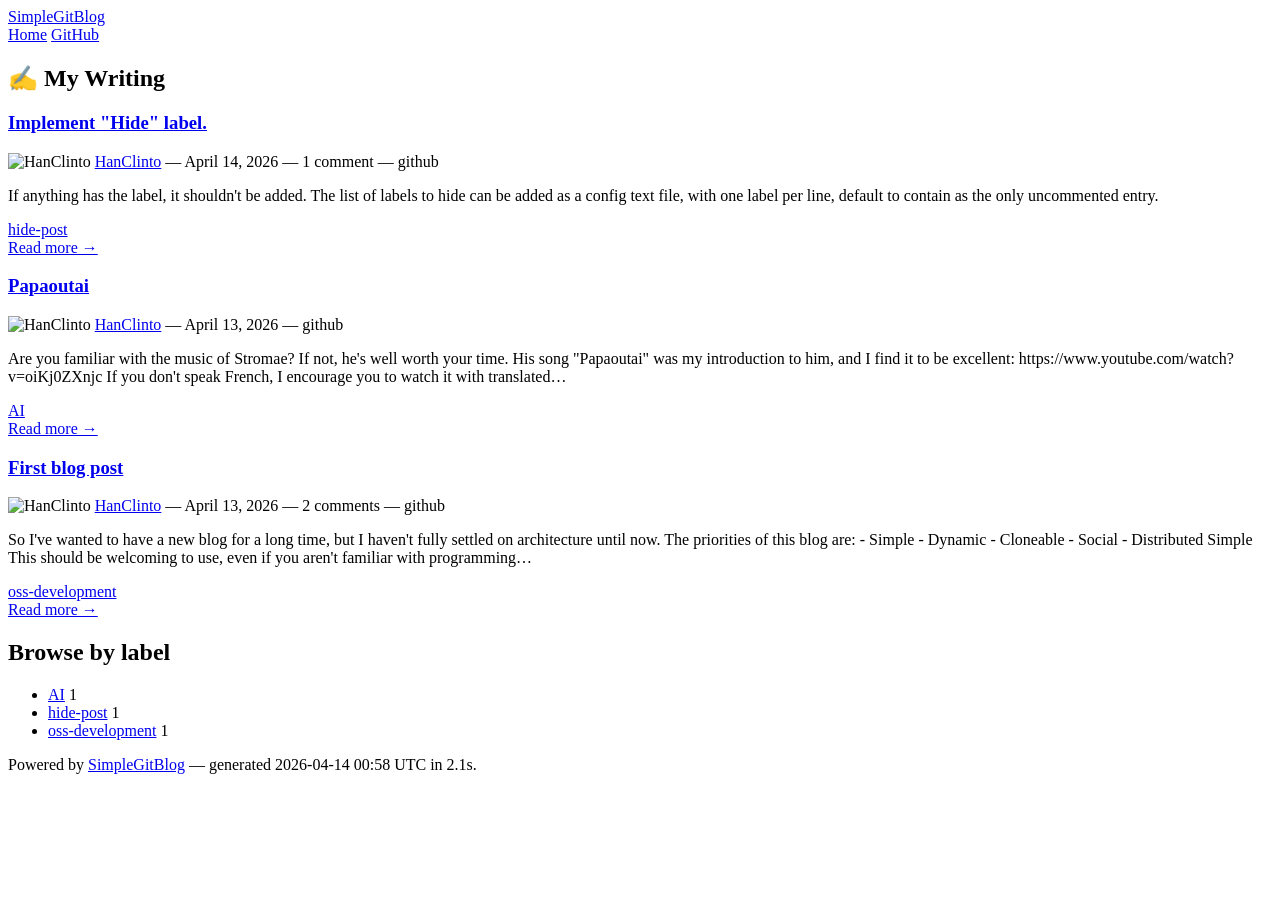
==== index.html @ 9417c986 "deploy: ed0377e9ae3763bf9b1f29ead93279b703f76b34" ====
<!DOCTYPE html>
<html lang="en">
<head>
  <meta charset="UTF-8" />
  <meta name="viewport" content="width=device-width, initial-scale=1.0" />
  <title>SimpleGitBlog &mdash; Blog</title>
  <link rel="icon" type="image/svg+xml" href="/SimpleGitBlog/static/favicon.svg" />
  <link rel="stylesheet" href="/SimpleGitBlog/static/style.css" />
</head>
<body>
  <header class="site-header">
    <div class="container">
      <a href="/SimpleGitBlog/" class="site-title">SimpleGitBlog</a>
      <nav class="site-nav">
        <a href="/SimpleGitBlog/">Home</a>
        <a href="https://github.com/HanClinto/SimpleGitBlog" target="_blank" rel="noopener noreferrer">GitHub</a>
      </nav>
    </div>
  </header>

  <main class="container">
    

  
  <section class="blog-section" id="section-writing">
    <h2 class="section-heading">
      <span class="section-icon" aria-hidden="true">✍️</span>
      My Writing
    </h2>

    
    <article class="post-card post-card--github">
      <h3 class="post-card__title">
        <a href="/SimpleGitBlog/posts/gh-8/">Implement &#34;Hide&#34; label.</a>
      </h3>
      <div class="post-card__meta">
        
        <img class="avatar avatar--small" src="https://avatars.githubusercontent.com/u/796749?v=4" alt="HanClinto" width="24" height="24" />
        
        <a href="https://github.com/HanClinto" target="_blank" rel="noopener noreferrer nofollow">HanClinto</a>
        &mdash;
        <time datetime="2026-04-14T00:44:38+00:00">April 14, 2026</time>
        
        &mdash;
        1 comment
        
        &mdash;
        <span class="source-badge source-badge--github">github</span>
      </div>
      
      <p class="post-card__excerpt">If anything has the label, it shouldn&#39;t be added. The list of labels to hide can be added as a config text file, with one label per line, default to contain as the only uncommented entry.</p>
      
      
      <div class="post-card__labels">
        
        <a href="/SimpleGitBlog/labels/hide-post/" class="label">hide-post</a>
        
      </div>
      
      <a class="post-card__read-more" href="/SimpleGitBlog/posts/gh-8/">Read more &rarr;</a>
    </article>
    
    <article class="post-card post-card--github">
      <h3 class="post-card__title">
        <a href="/SimpleGitBlog/posts/gh-5/">Papaoutai</a>
      </h3>
      <div class="post-card__meta">
        
        <img class="avatar avatar--small" src="https://avatars.githubusercontent.com/u/796749?v=4" alt="HanClinto" width="24" height="24" />
        
        <a href="https://github.com/HanClinto" target="_blank" rel="noopener noreferrer nofollow">HanClinto</a>
        &mdash;
        <time datetime="2026-04-13T23:18:41+00:00">April 13, 2026</time>
        
        &mdash;
        <span class="source-badge source-badge--github">github</span>
      </div>
      
      <p class="post-card__excerpt">Are you familiar with the music of Stromae? If not, he&#39;s well worth your time. His song &#34;Papaoutai&#34; was my introduction to him, and I find it to be excellent: https://www.youtube.com/watch?v=oiKj0ZXnjc If you don&#39;t speak French, I encourage you to watch it with translated…</p>
      
      
      <div class="post-card__labels">
        
        <a href="/SimpleGitBlog/labels/ai/" class="label">AI</a>
        
      </div>
      
      <a class="post-card__read-more" href="/SimpleGitBlog/posts/gh-5/">Read more &rarr;</a>
    </article>
    
    <article class="post-card post-card--github">
      <h3 class="post-card__title">
        <a href="/SimpleGitBlog/posts/gh-2/">First blog post</a>
      </h3>
      <div class="post-card__meta">
        
        <img class="avatar avatar--small" src="https://avatars.githubusercontent.com/u/796749?v=4" alt="HanClinto" width="24" height="24" />
        
        <a href="https://github.com/HanClinto" target="_blank" rel="noopener noreferrer nofollow">HanClinto</a>
        &mdash;
        <time datetime="2026-04-13T22:10:54+00:00">April 13, 2026</time>
        
        &mdash;
        2 comments
        
        &mdash;
        <span class="source-badge source-badge--github">github</span>
      </div>
      
      <p class="post-card__excerpt">So I&#39;ve wanted to have a new blog for a long time, but I haven&#39;t fully settled on architecture until now. The priorities of this blog are: - Simple - Dynamic - Cloneable - Social - Distributed Simple This should be welcoming to use, even if you aren&#39;t familiar with programming…</p>
      
      
      <div class="post-card__labels">
        
        <a href="/SimpleGitBlog/labels/oss-development/" class="label">oss-development</a>
        
      </div>
      
      <a class="post-card__read-more" href="/SimpleGitBlog/posts/gh-2/">Read more &rarr;</a>
    </article>
    
  </section>
  



<aside class="labels-sidebar">
  <h2 class="labels-sidebar__heading">Browse by label</h2>
  <ul class="label-list">
    
    <li>
      <a href="/SimpleGitBlog/labels/ai/" class="label">AI</a>
      <span class="label-count">1</span>
    </li>
    
    <li>
      <a href="/SimpleGitBlog/labels/hide-post/" class="label">hide-post</a>
      <span class="label-count">1</span>
    </li>
    
    <li>
      <a href="/SimpleGitBlog/labels/oss-development/" class="label">oss-development</a>
      <span class="label-count">1</span>
    </li>
    
  </ul>
</aside>


  </main>

  <footer class="site-footer">
    <div class="container">
      <p>
        Powered by <a href="https://github.com/HanClinto/SimpleGitBlog" target="_blank" rel="noopener noreferrer">SimpleGitBlog</a>
        &mdash; generated 2026-04-14 00:58 UTC in 2.1s.
      </p>
    </div>
  </footer>
</body>
</html>
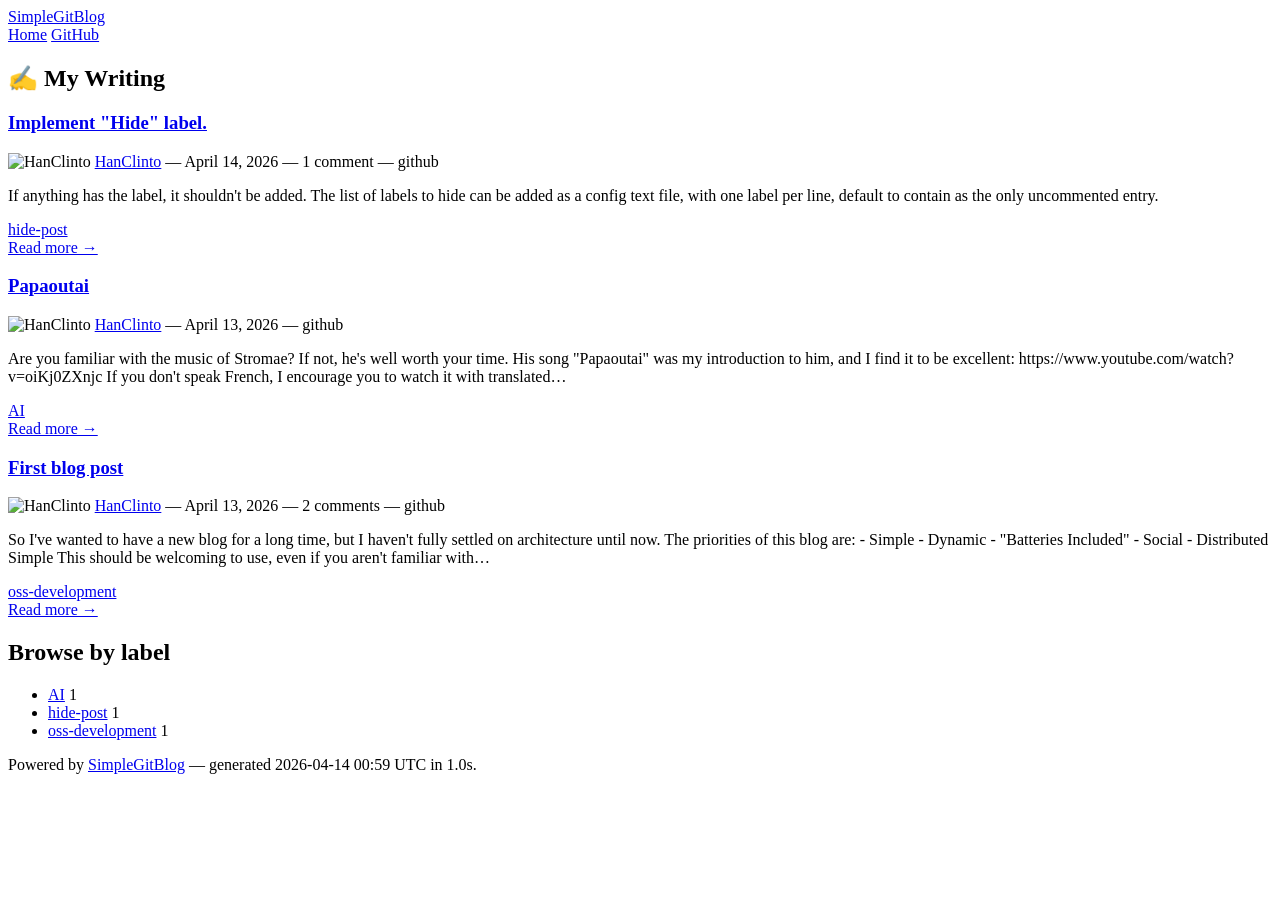
==== commit c3346a78: "deploy: ed0377e9ae3763bf9b1f29ead93279b703f76b34" ====
--- a/index.html
+++ b/index.html
@@ -107,7 +107,7 @@
         <span class="source-badge source-badge--github">github</span>
       </div>
       
-      <p class="post-card__excerpt">So I&#39;ve wanted to have a new blog for a long time, but I haven&#39;t fully settled on architecture until now. The priorities of this blog are: - Simple - Dynamic - Cloneable - Social - Distributed Simple This should be welcoming to use, even if you aren&#39;t familiar with programming…</p>
+      <p class="post-card__excerpt">So I&#39;ve wanted to have a new blog for a long time, but I haven&#39;t fully settled on architecture until now. The priorities of this blog are: - Simple - Dynamic - &#34;Batteries Included&#34; - Social - Distributed Simple This should be welcoming to use, even if you aren&#39;t familiar with…</p>
       
       
       <div class="post-card__labels">
@@ -153,7 +153,7 @@
     <div class="container">
       <p>
         Powered by <a href="https://github.com/HanClinto/SimpleGitBlog" target="_blank" rel="noopener noreferrer">SimpleGitBlog</a>
-        &mdash; generated 2026-04-14 00:58 UTC in 2.1s.
+        &mdash; generated 2026-04-14 00:59 UTC in 1.0s.
       </p>
     </div>
   </footer>
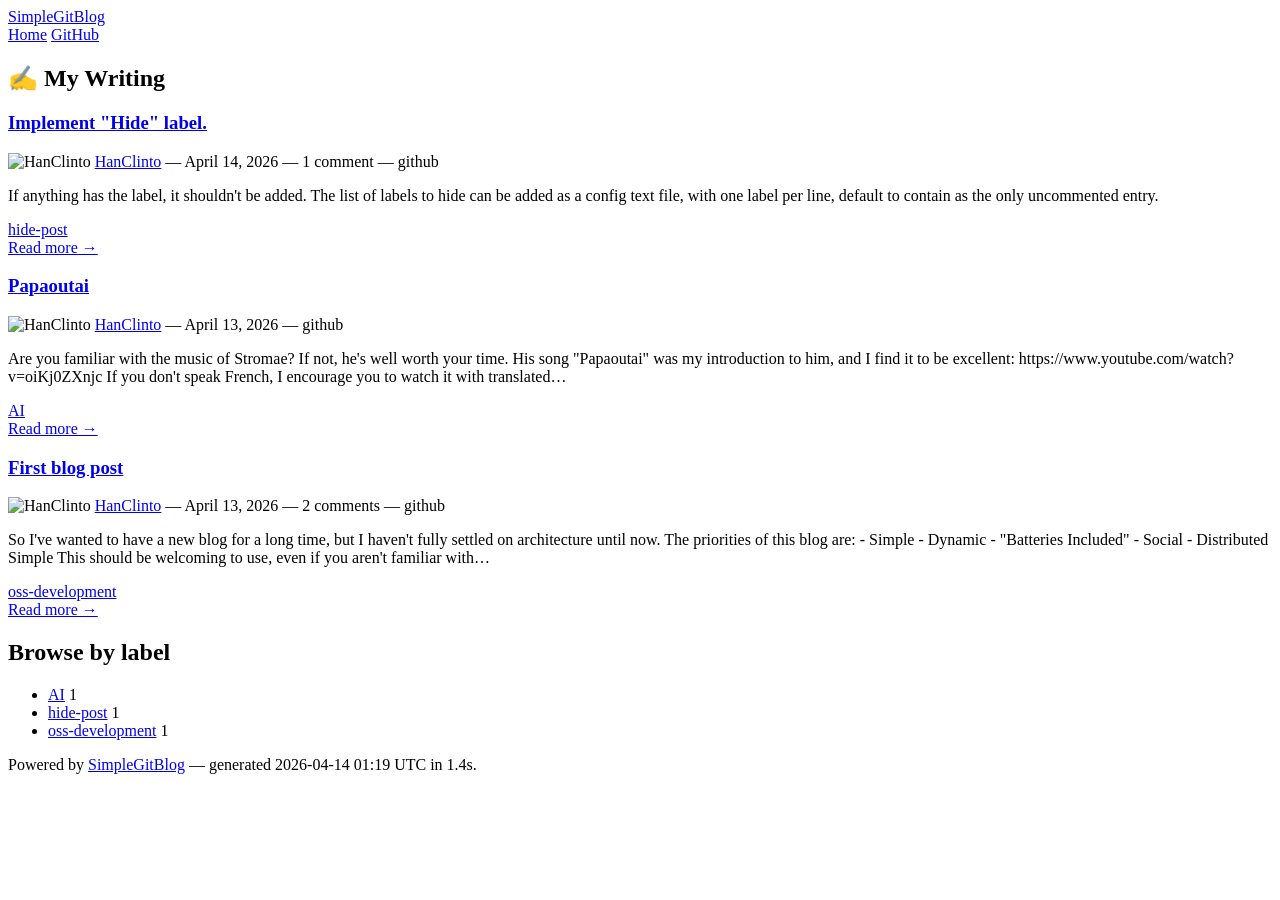
==== commit ca5b289e: "deploy: ed0377e9ae3763bf9b1f29ead93279b703f76b34" ====
--- a/index.html
+++ b/index.html
@@ -153,7 +153,7 @@
     <div class="container">
       <p>
         Powered by <a href="https://github.com/HanClinto/SimpleGitBlog" target="_blank" rel="noopener noreferrer">SimpleGitBlog</a>
-        &mdash; generated 2026-04-14 00:59 UTC in 1.0s.
+        &mdash; generated 2026-04-14 01:19 UTC in 1.4s.
       </p>
     </div>
   </footer>
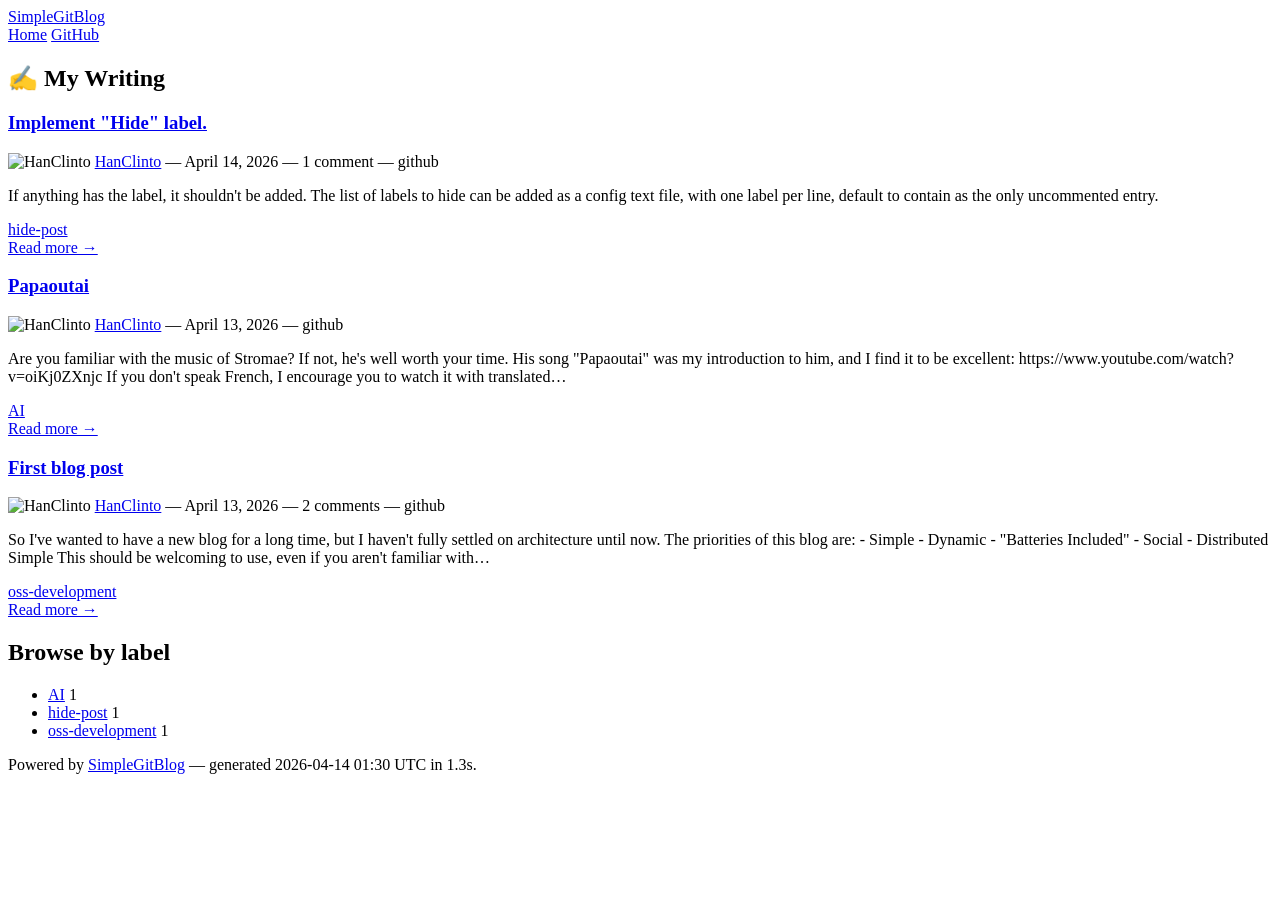
==== commit 2340f484: "deploy: ed0377e9ae3763bf9b1f29ead93279b703f76b34" ====
--- a/index.html
+++ b/index.html
@@ -153,7 +153,7 @@
     <div class="container">
       <p>
         Powered by <a href="https://github.com/HanClinto/SimpleGitBlog" target="_blank" rel="noopener noreferrer">SimpleGitBlog</a>
-        &mdash; generated 2026-04-14 01:19 UTC in 1.4s.
+        &mdash; generated 2026-04-14 01:30 UTC in 1.3s.
       </p>
     </div>
   </footer>
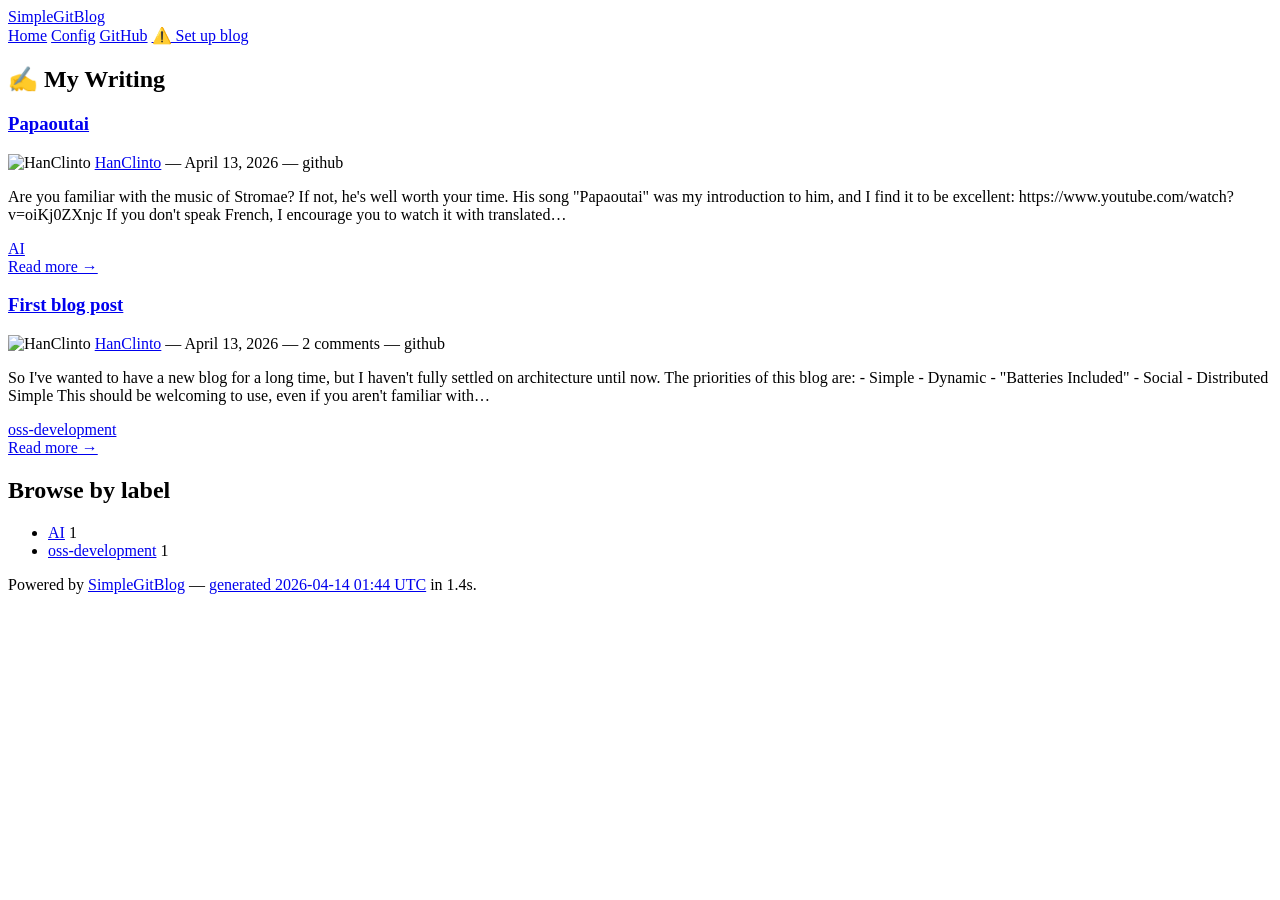
==== commit e81a1432: "deploy: 5e163101f385c58119077981fb7da64c7494e9f6" ====
--- a/index.html
+++ b/index.html
@@ -13,7 +13,15 @@
       <a href="/SimpleGitBlog/" class="site-title">SimpleGitBlog</a>
       <nav class="site-nav">
         <a href="/SimpleGitBlog/">Home</a>
+        <a href="/SimpleGitBlog/config/">Config</a>
         <a href="https://github.com/HanClinto/SimpleGitBlog" target="_blank" rel="noopener noreferrer">GitHub</a>
+        
+        <a
+          href="/SimpleGitBlog/config/"
+          class="setup-warning"
+          title="This blog hasn't been set up yet. Click to view configuration and run the Set Up Blog workflow."
+        >⚠️ Set up blog</a>
+        
       </nav>
     </div>
   </header>
@@ -28,37 +36,6 @@
       My Writing
     </h2>
 
-    
-    <article class="post-card post-card--github">
-      <h3 class="post-card__title">
-        <a href="/SimpleGitBlog/posts/gh-8/">Implement &#34;Hide&#34; label.</a>
-      </h3>
-      <div class="post-card__meta">
-        
-        <img class="avatar avatar--small" src="https://avatars.githubusercontent.com/u/796749?v=4" alt="HanClinto" width="24" height="24" />
-        
-        <a href="https://github.com/HanClinto" target="_blank" rel="noopener noreferrer nofollow">HanClinto</a>
-        &mdash;
-        <time datetime="2026-04-14T00:44:38+00:00">April 14, 2026</time>
-        
-        &mdash;
-        1 comment
-        
-        &mdash;
-        <span class="source-badge source-badge--github">github</span>
-      </div>
-      
-      <p class="post-card__excerpt">If anything has the label, it shouldn&#39;t be added. The list of labels to hide can be added as a config text file, with one label per line, default to contain as the only uncommented entry.</p>
-      
-      
-      <div class="post-card__labels">
-        
-        <a href="/SimpleGitBlog/labels/hide-post/" class="label">hide-post</a>
-        
-      </div>
-      
-      <a class="post-card__read-more" href="/SimpleGitBlog/posts/gh-8/">Read more &rarr;</a>
-    </article>
     
     <article class="post-card post-card--github">
       <h3 class="post-card__title">
@@ -134,11 +111,6 @@
     </li>
     
     <li>
-      <a href="/SimpleGitBlog/labels/hide-post/" class="label">hide-post</a>
-      <span class="label-count">1</span>
-    </li>
-    
-    <li>
       <a href="/SimpleGitBlog/labels/oss-development/" class="label">oss-development</a>
       <span class="label-count">1</span>
     </li>
@@ -153,7 +125,7 @@
     <div class="container">
       <p>
         Powered by <a href="https://github.com/HanClinto/SimpleGitBlog" target="_blank" rel="noopener noreferrer">SimpleGitBlog</a>
-        &mdash; generated 2026-04-14 01:30 UTC in 1.3s.
+        &mdash; <a href="https://github.com/HanClinto/SimpleGitBlog/actions/runs/24376432515" target="_blank" rel="noopener noreferrer">generated 2026-04-14 01:44 UTC</a> in 1.4s.
       </p>
     </div>
   </footer>
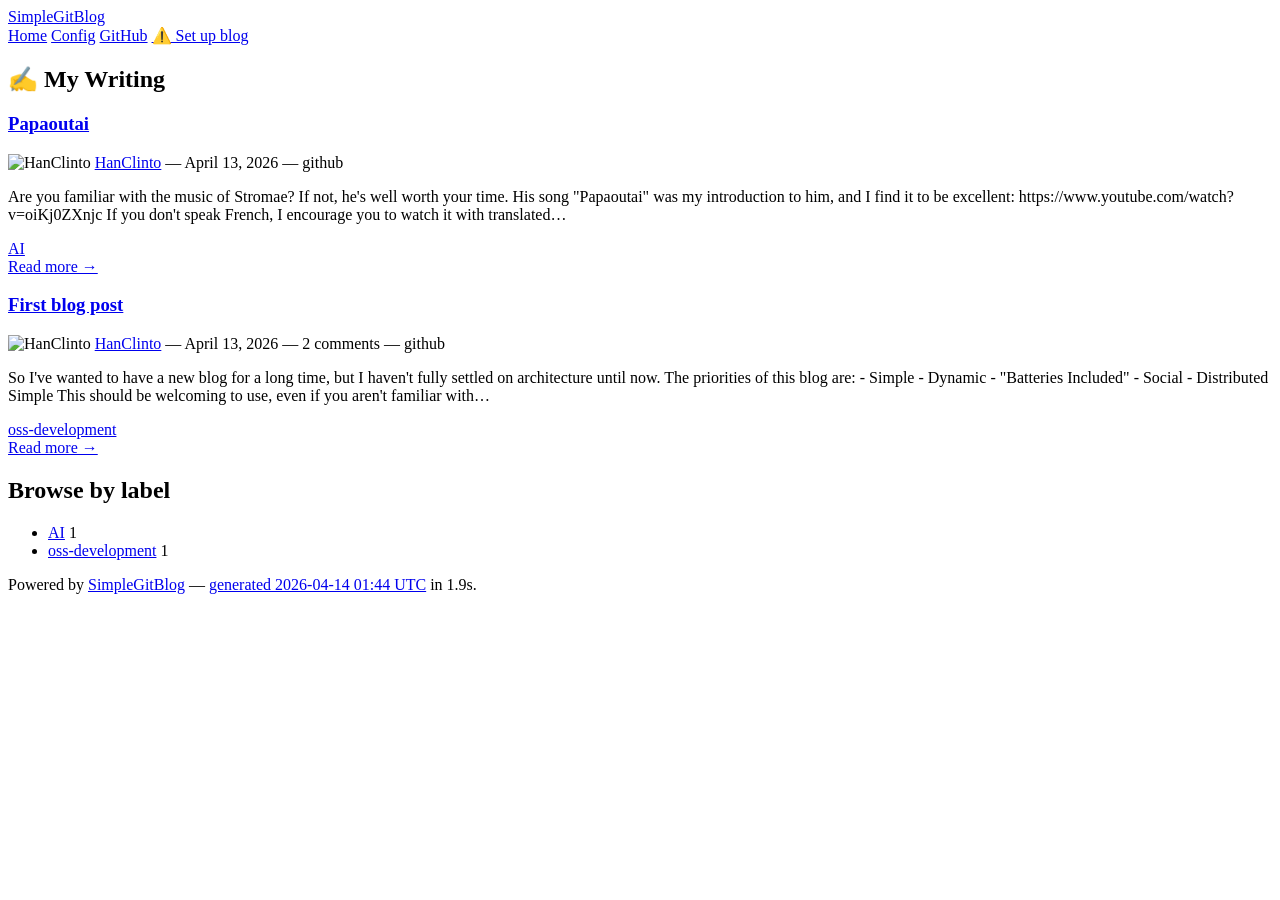
==== commit da2e4bf5: "deploy: 5e163101f385c58119077981fb7da64c7494e9f6" ====
--- a/index.html
+++ b/index.html
@@ -125,7 +125,7 @@
     <div class="container">
       <p>
         Powered by <a href="https://github.com/HanClinto/SimpleGitBlog" target="_blank" rel="noopener noreferrer">SimpleGitBlog</a>
-        &mdash; <a href="https://github.com/HanClinto/SimpleGitBlog/actions/runs/24376432515" target="_blank" rel="noopener noreferrer">generated 2026-04-14 01:44 UTC</a> in 1.4s.
+        &mdash; <a href="https://github.com/HanClinto/SimpleGitBlog/actions/runs/24376431908" target="_blank" rel="noopener noreferrer">generated 2026-04-14 01:44 UTC</a> in 1.9s.
       </p>
     </div>
   </footer>
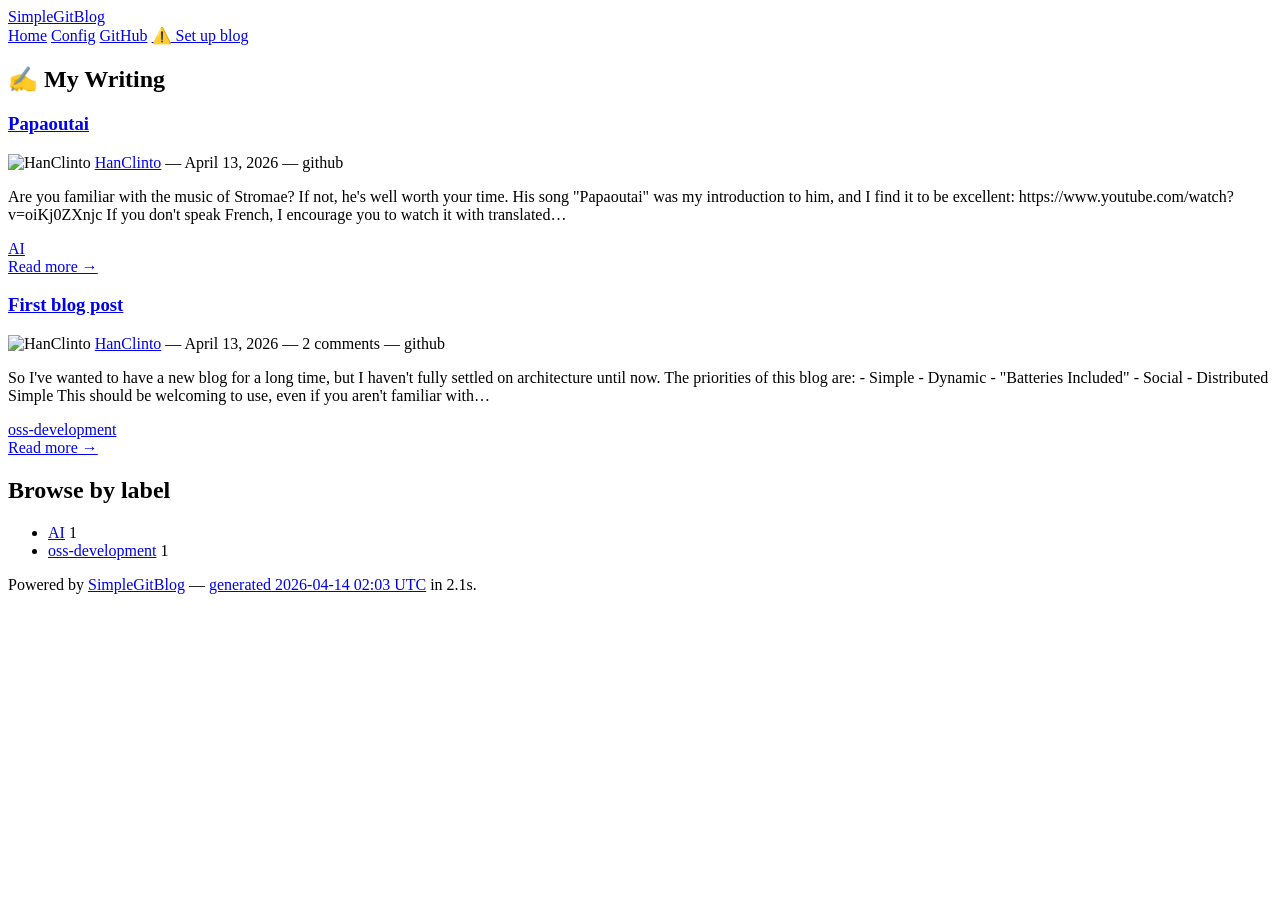
==== commit 3d73977d: "deploy: b6a928d471477fef277502e8af6d34fd48f62866" ====
--- a/index.html
+++ b/index.html
@@ -125,7 +125,7 @@
     <div class="container">
       <p>
         Powered by <a href="https://github.com/HanClinto/SimpleGitBlog" target="_blank" rel="noopener noreferrer">SimpleGitBlog</a>
-        &mdash; <a href="https://github.com/HanClinto/SimpleGitBlog/actions/runs/24376431908" target="_blank" rel="noopener noreferrer">generated 2026-04-14 01:44 UTC</a> in 1.9s.
+        &mdash; <a href="https://github.com/HanClinto/SimpleGitBlog/actions/runs/24376966112" target="_blank" rel="noopener noreferrer">generated 2026-04-14 02:03 UTC</a> in 2.1s.
       </p>
     </div>
   </footer>
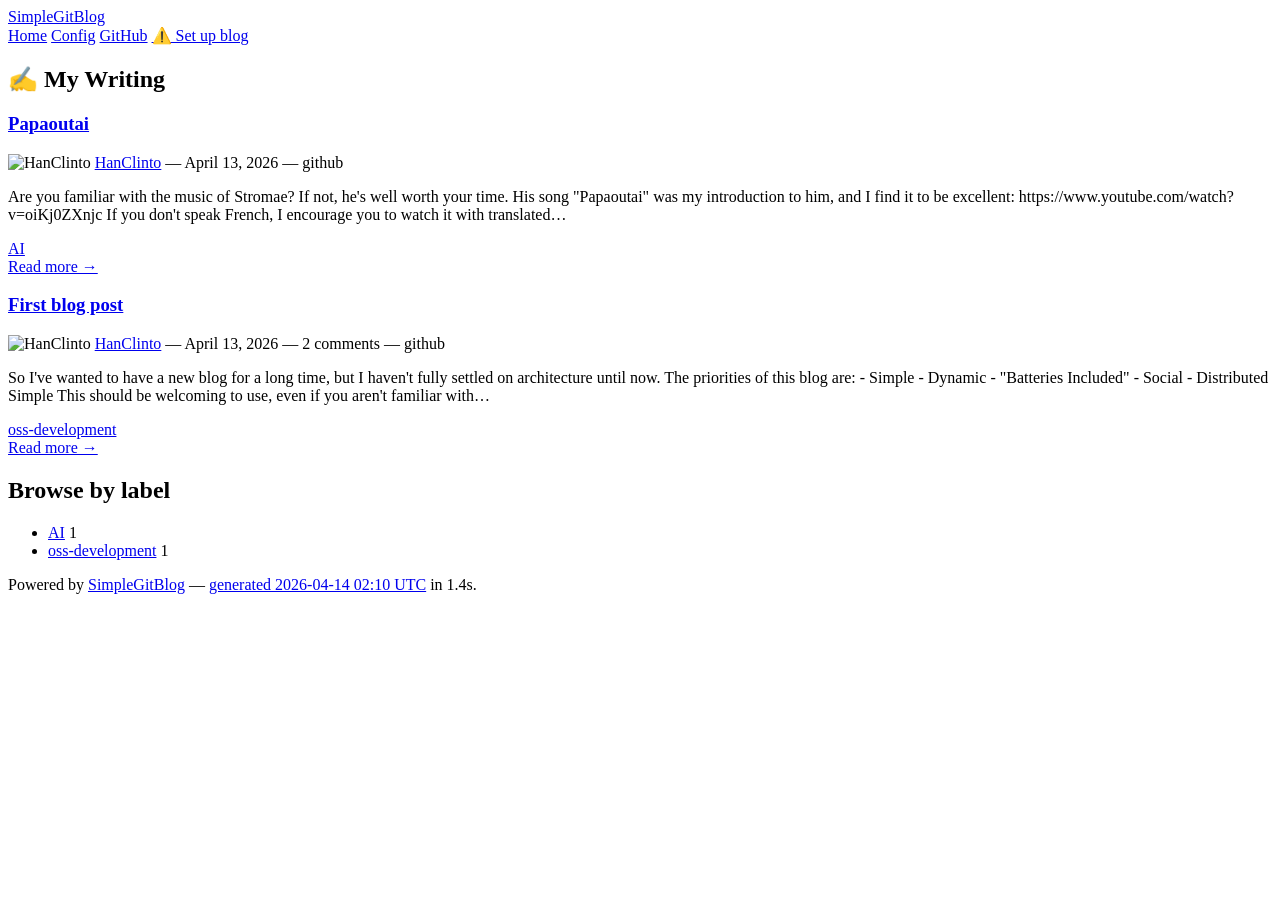
==== commit dedecb23: "deploy: b6a928d471477fef277502e8af6d34fd48f62866" ====
--- a/index.html
+++ b/index.html
@@ -125,7 +125,7 @@
     <div class="container">
       <p>
         Powered by <a href="https://github.com/HanClinto/SimpleGitBlog" target="_blank" rel="noopener noreferrer">SimpleGitBlog</a>
-        &mdash; <a href="https://github.com/HanClinto/SimpleGitBlog/actions/runs/24376966112" target="_blank" rel="noopener noreferrer">generated 2026-04-14 02:03 UTC</a> in 2.1s.
+        &mdash; <a href="https://github.com/HanClinto/SimpleGitBlog/actions/runs/24377195623" target="_blank" rel="noopener noreferrer">generated 2026-04-14 02:10 UTC</a> in 1.4s.
       </p>
     </div>
   </footer>
